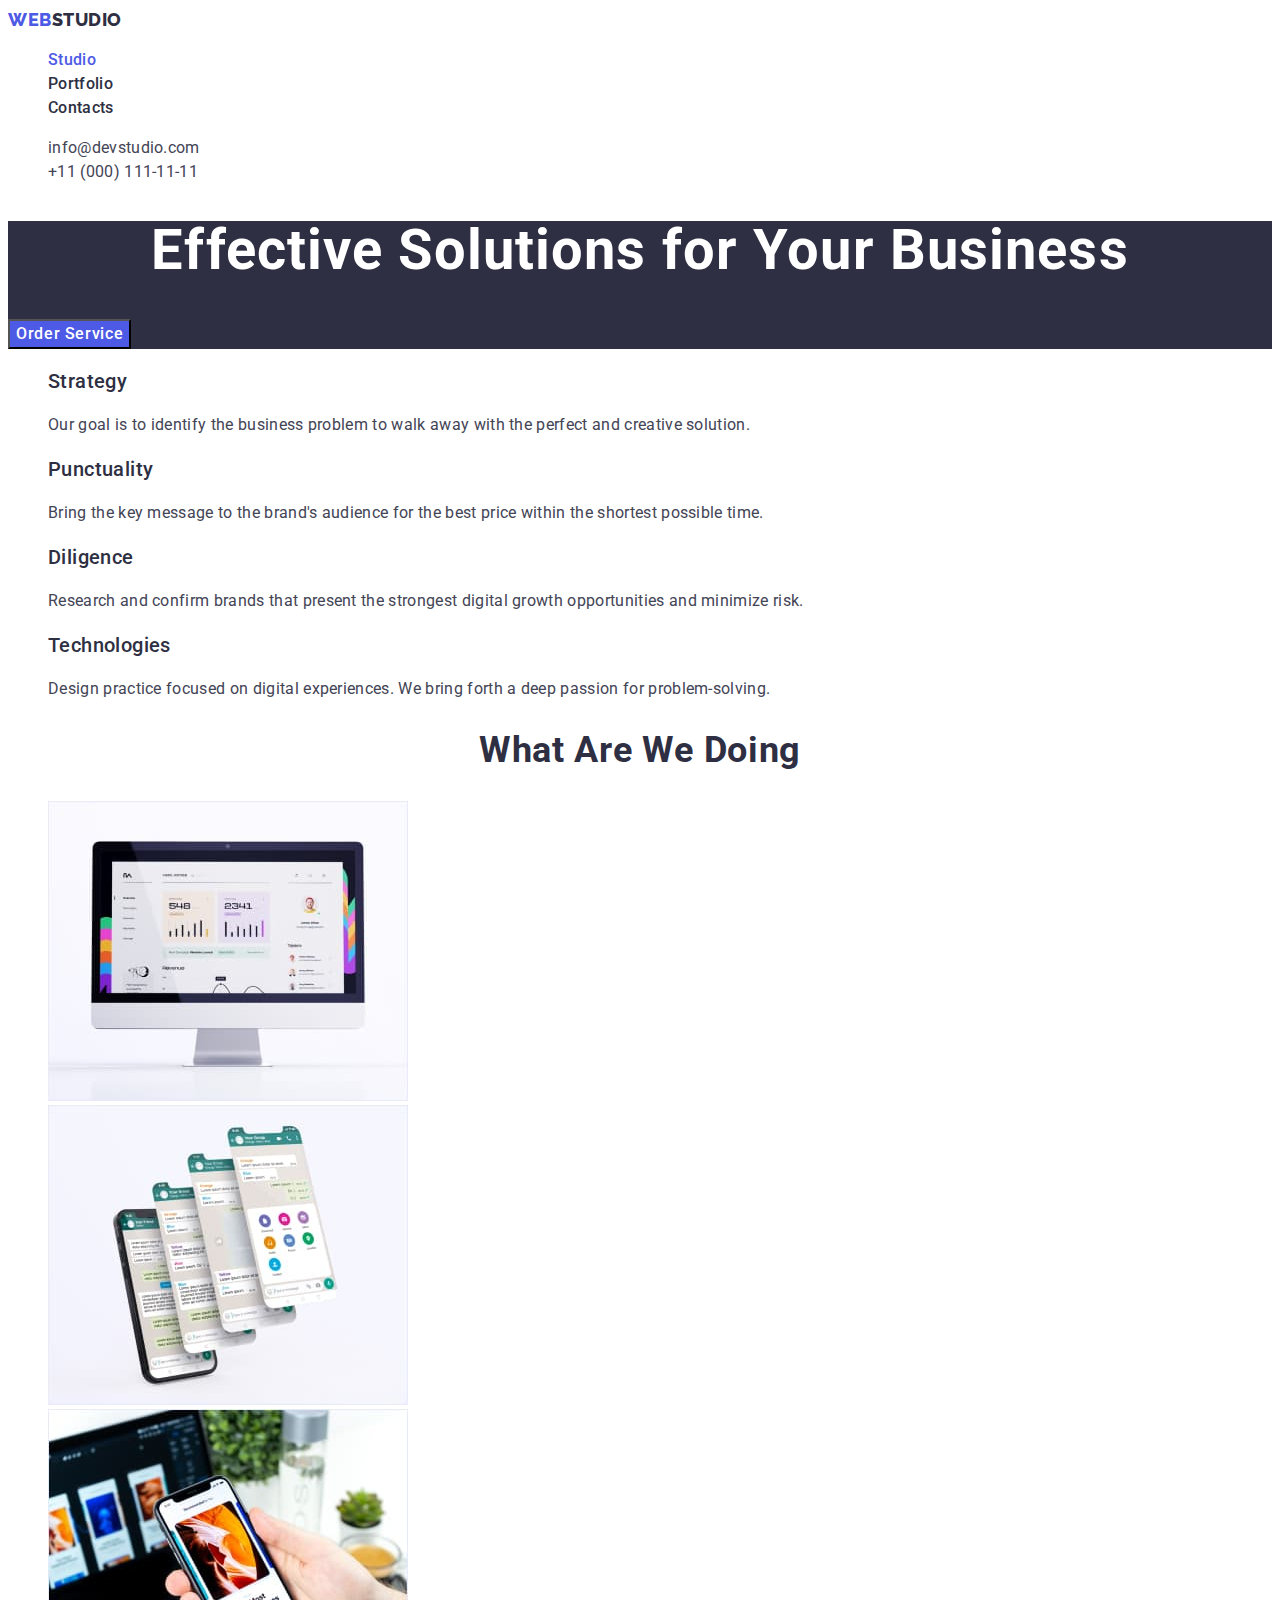
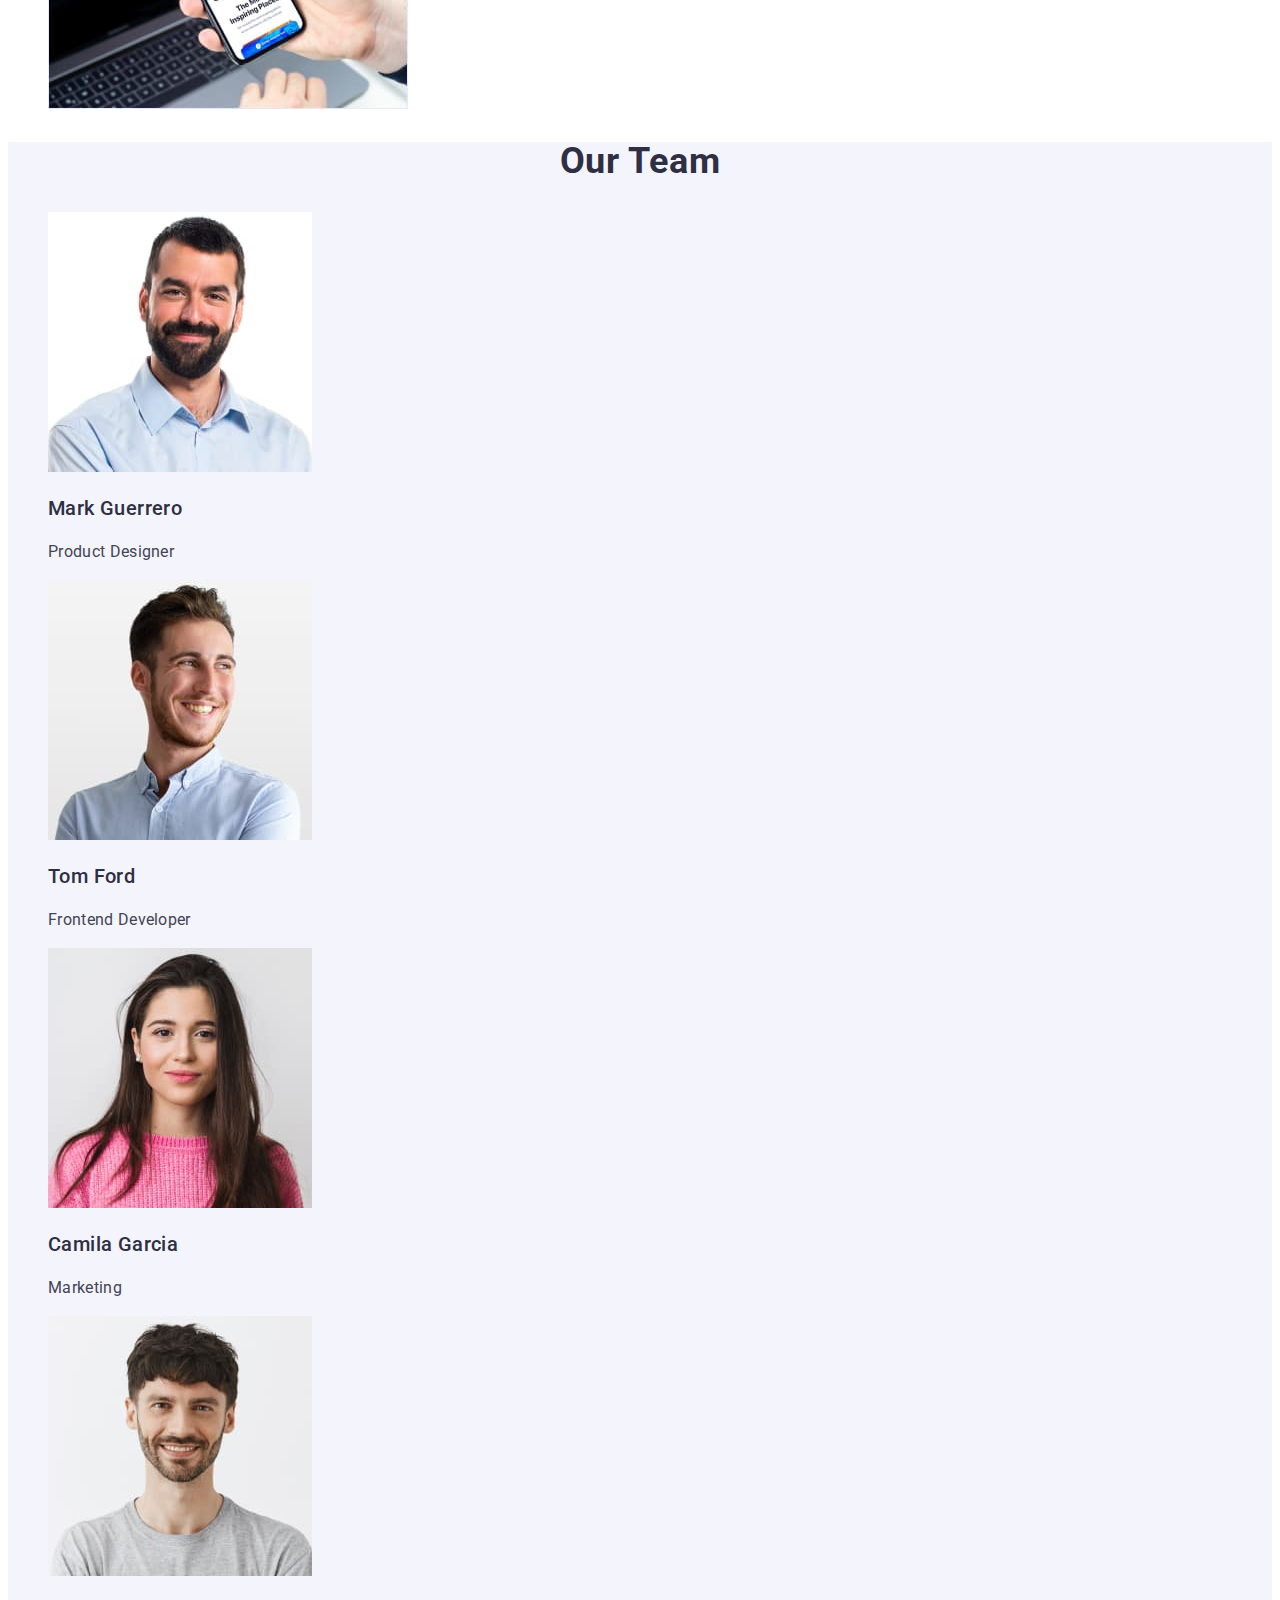
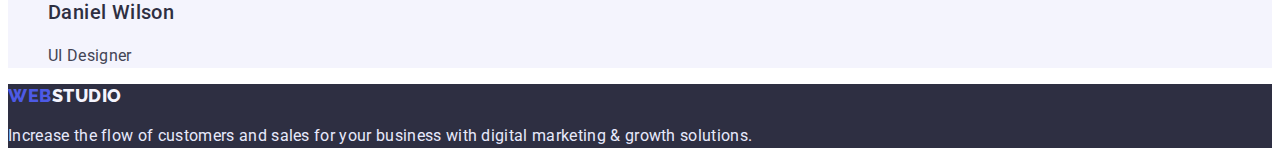
==== index.html @ 308865af "Initial commit" ====
<!DOCTYPE html>
<html lang="en">
  <head>
    <meta charset="UTF-8" />
    <meta http-equiv="X-UA-Compatible" content="IE=edge" />
    <meta name="viewport" content="width=device-width, initial-scale=1.0" />
    <title>Web Studio</title>

    <!-- Fonts -->
    <link rel="preconnect" href="https://fonts.googleapis.com" />
    <link rel="preconnect" href="https://fonts.gstatic.com" crossorigin />
    <link
      href="https://fonts.googleapis.com/css2?family=Raleway:wght@800&family=Roboto:wght@400;500;700&display=swap"
      rel="stylesheet"
    />

    <link rel="stylesheet" href="./css/styles.css" />
  </head>

  <body>
    <header>
      <a href="./index.html" class="link logo"><span class="accent">WEB</span>STUDIO</a>

      <nav class="site-nav">
        <ul class="list">
          <li>
            <a href="./index.html" class="link active">Studio</a>
          </li>
          <li>
            <a href="./portfolio.html" class="link">Portfolio</a>
          </li>
          <li>
            <a href="./contacts.html" class="link">Contacts</a>
          </li>
        </ul>
      </nav>

      <ul class="list contacts-nav">
        <li>
          <a href="mailto:info@devstudio.com" class="link">info@devstudio.com</a>
        </li>
        <li>
          <a href="tel:110001111111" class="link">+11 (000) 111-11-11</a>
        </li>
      </ul>
    </header>

    <main>
      <!-- Hero section -->
      <section class="hero">
        <h1 class="title">Effective Solutions for Your Business</h1>
        <button type="button" class="btn btn-hero">Order Service</button>
      </section>

      <!-- Skills section -->
      <section class="section">
        <h2 class="title visually-hidden">Company skills</h2>

        <ul class="list">
          <li>
            <h3 class="subtitle">Strategy</h3>
            <p class="text">
              Our goal is to identify the business problem to walk away with the perfect and
              creative solution.
            </p>
          </li>
          <li>
            <h3 class="subtitle">Punctuality</h3>
            <p class="text">
              Bring the key message to the brand's audience for the best price within the shortest
              possible time.
            </p>
          </li>
          <li>
            <h3 class="subtitle">Diligence</h3>
            <p class="text">
              Research and confirm brands that present the strongest digital growth opportunities
              and minimize risk.
            </p>
          </li>
          <li>
            <h3 class="subtitle">Technologies</h3>
            <p class="text">
              Design practice focused on digital experiences. We bring forth a deep passion for
              problem-solving.
            </p>
          </li>
        </ul>
      </section>

      <!-- weDoing section -->
      <section class="section">
        <h2 class="title">What are we doing</h2>
        <ul class="list">
          <li>
            <a href="" class="link">
              <img src="./images/img01.jpg" alt="Desktop app" width="360" height="300" />
            </a>
          </li>
          <li>
            <a href="" class="link">
              <img src="./images/img02.jpg" alt="Mobile app" width="360" height="300" />
            </a>
          </li>
          <li>
            <a href="" class="link">
              <img
                src="./images/img03.jpg"
                alt="Synchronization between devices"
                width="360"
                height="300"
              />
            </a>
          </li>
        </ul>
      </section>

      <!-- Team section -->
      <section class="section team">
        <h2 class="title">Our Team</h2>
        <ul class="list">
          <li>
            <img src="./images/ava01.jpg" alt="Mark Guerrero" width="264" height="260" />
            <h3 class="subtitle">Mark Guerrero</h3>
            <p class="text">Product Designer</p>
          </li>
          <li>
            <img src="./images/ava02.jpg" alt="Tom Ford" width="264" height="260" />
            <h3 class="subtitle">Tom Ford</h3>
            <p class="text">Frontend Developer</p>
          </li>
          <li>
            <img src="./images/ava03.jpg" alt="Camila Garcia" width="264" height="260" />
            <h3 class="subtitle">Camila Garcia</h3>
            <p class="text">Marketing</p>
          </li>
          <li>
            <img src="./images/ava04.jpg" alt="Daniel Wilson" width="264" height="260" />
            <h3 class="subtitle">Daniel Wilson</h3>
            <p class="text">UI Designer</p>
          </li>
        </ul>
      </section>
    </main>

    <footer class="footer-wrap">
      <a href="./index.html" class="link logo"><span class="accent">WEB</span>STUDIO</a>
      <p class="text">
        Increase the flow of customers and sales for your business with digital marketing & growth
        solutions.
      </p>
    </footer>
  </body>
</html>
---- css/styles.css ----
:root {
  /* IRIS: CTAs Focused Active states Links */
  --primary-brand-color: #4d5ae5;
  --pressed-state-color: #404bbf;

  /* NAVY BLUE: Overlays Shadows Headings */
  --dark-color: #2e2f42;

  /* GREEN: Valid fields Success messages */
  --sucsses-color: #31d0aa;

  /* SLATE: */
  --primary-text-color: #434455;

  /* LIGHT SLATE: Helper text Deemphasized text */
  --subtle-text-color: #8e8f99;

  /* CORNFLOWER: Accent color Hairlines Subtle backgrounds */
  --accent-color: #e7e9fc;

  /* CLOUD: Light mode backgrounds Light mode Dialogs/alerts  */
  --light-color: #f4f4fd;
  --white-color: #ffffff;
}

body {
  font-family: 'Roboto', sans-serif;
  font-size: 16px;
  letter-spacing: 0.02em;
  color: var(--primary-text-color);
  background-color: var(--white-color);
}

/* Common Rules */
.list {
  list-style: none;
}

.link {
  text-decoration: none;
}

.accent {
  color: var(--primary-brand-color);
}

.light {
  color: var(--light-color);
}

.btn {
  cursor: pointer;
  font-family: 'Roboto', sans-serif;
  font-weight: 500;
  font-size: 16px;
  line-height: 1.5;
  letter-spacing: 0.04em;
  color: var(--primary-brand-color);
  background-color: var(--accent-color);
}

.btn.active,
.btn:hover,
.btn:focus {
  color: var(--white-color);
  background-color: var(--pressed-state-color);
}

.visually-hidden {
  position: absolute;
  width: 1px;
  height: 1px;
  margin: -1px;
  border: 0;
  padding: 0;

  white-space: nowrap;
  clip-path: inset(100%);
  clip: rect(0 0 0 0);
  overflow: hidden;
}

/* HEADER */
.logo {
  font-family: 'Raleway', sans-serif;
  font-weight: 800;
  font-size: 18px;
  line-height: 1.33;
  letter-spacing: 0.03em;
  text-transform: uppercase;
  color: var(--dark-color);
}

.site-nav .link {
  font-weight: 500;
  /* font-size: 16px; */
  line-height: 1.5;
  /* letter-spacing: 0.02em; */
  color: var(--dark-color);
}

.site-nav .active {
  color: var(--primary-brand-color);
}

.contacts-nav .link {
  /* font-size: 16px; */
  line-height: 1.5;
  /* letter-spacing: 0.02em; */
  color: var(--primary-text-color);
}

.site-nav .link:hover,
.site-nav .link:focus,
.contacts-nav .link:hover,
.contacts-nav .link:focus {
  color: var(--primary-brand-color);
}

/* HERO section */
.hero {
  background-color: var(--dark-color);
}
.hero .title {
  color: var(--white-color);
  font-weight: 700;
  font-size: 56px;
  line-height: 1.07;
  letter-spacing: 0.02em;
  text-align: center;
}

.btn-hero {
  color: var(--white-color);
  background-color: var(--primary-brand-color);
}

/* SECTION */
.section .title {
  font-weight: 700;
  font-size: 36px;
  line-height: 1.11;
  letter-spacing: 0.02em;
  color: var(--dark-color);

  text-align: center;
  text-transform: capitalize;
}

.section .subtitle {
  font-weight: 500;
  font-size: 20px;
  line-height: 1.2;
  letter-spacing: 0.02em;
  color: var(--dark-color);
}

.section .text {
  line-height: 1.5;
}

/* TEAM section */
.team {
  background-color: var(--light-color);
}

/* FOOTER */

.footer-wrap {
  background-color: var(--dark-color);
  color: var(--accent-color);
}

.footer-wrap .logo {
  color: var(--light-color);
}

.footer-wrap .text {
  line-height: 1.5;
}
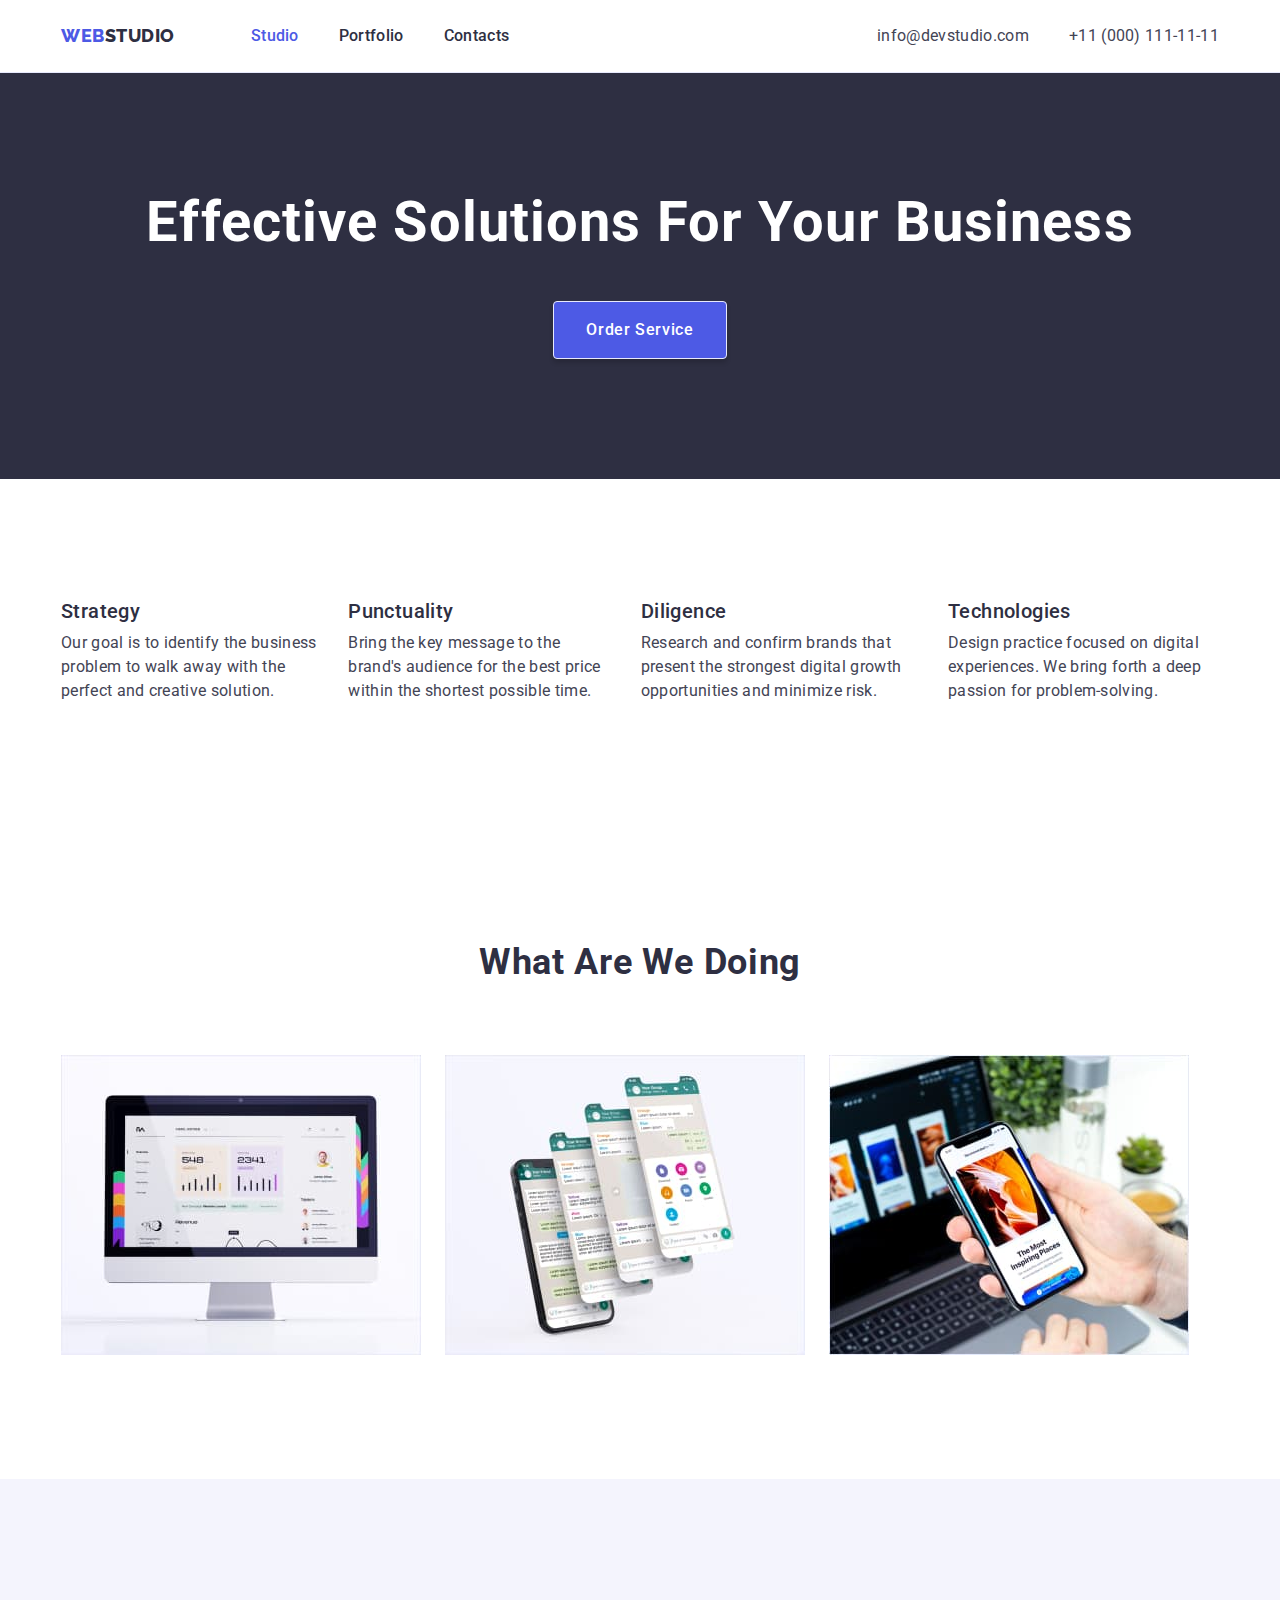
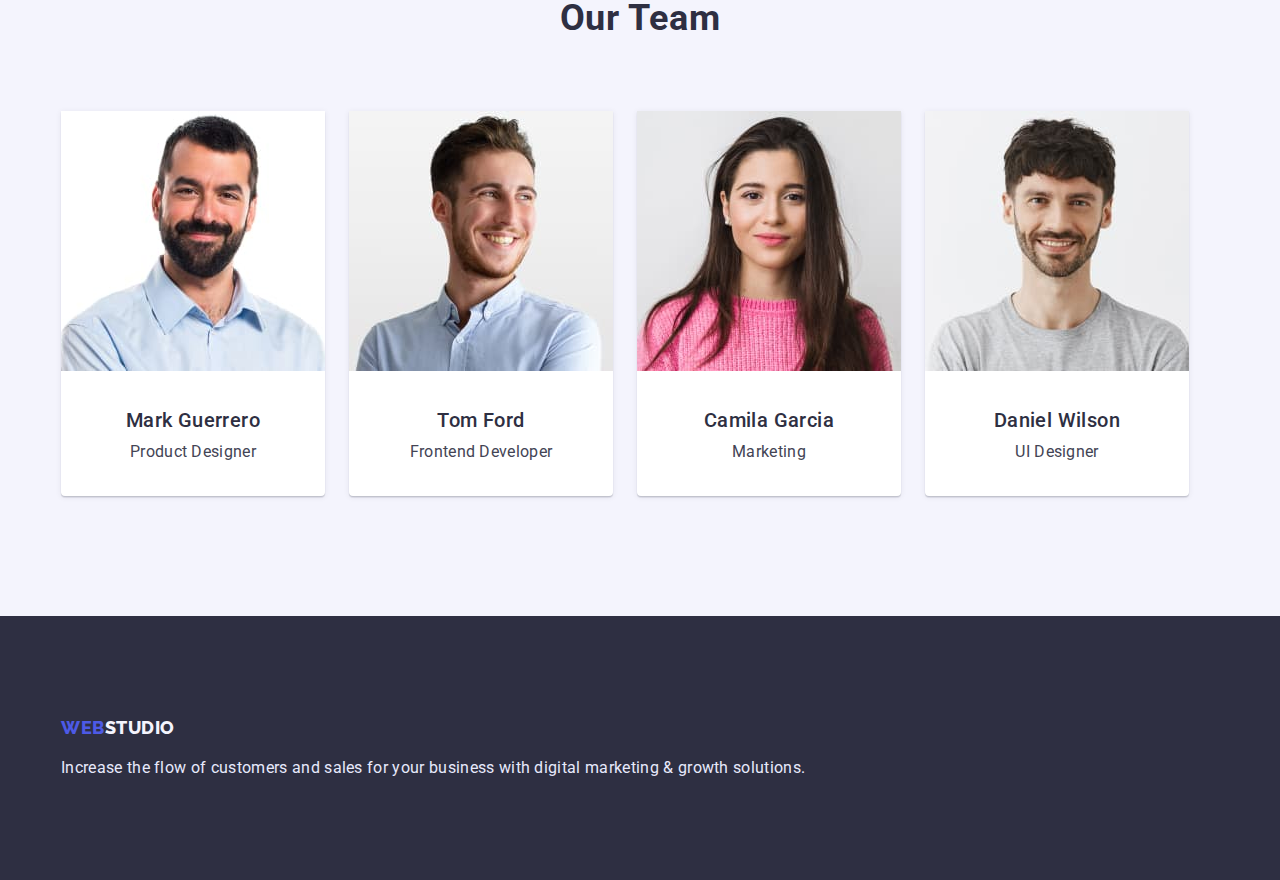
==== commit 948e0217: "first commit" ====
--- a/index.html
+++ b/index.html
@@ -13,142 +13,157 @@
       href="https://fonts.googleapis.com/css2?family=Raleway:wght@800&family=Roboto:wght@400;500;700&display=swap"
       rel="stylesheet"
     />
-
+    <link
+      rel="stylesheet"
+      href="https://cdnjs.cloudflare.com/ajax/libs/modern-normalize/1.1.0/modern-normalize.css"
+    />
     <link rel="stylesheet" href="./css/styles.css" />
   </head>
 
   <body>
-    <header>
-      <a href="./index.html" class="link logo"><span class="accent">WEB</span>STUDIO</a>
+    <header class="header">
+      <div class="container">
+        <a href="./index.html" class="link logo"><span class="accent">WEB</span>STUDIO</a>
 
-      <nav class="site-nav">
-        <ul class="list">
-          <li>
-            <a href="./index.html" class="link active">Studio</a>
+        <nav>
+          <ul class="site-nav">
+            <li class="item">
+              <a href="./index.html" class="link active">Studio</a>
+            </li>
+            <li class="item">
+              <a href="./portfolio.html" class="link">Portfolio</a>
+            </li>
+            <li class="item">
+              <a href="./contacts.html" class="link">Contacts</a>
+            </li>
+          </ul>
+        </nav>
+
+        <ul class="contacts-nav">
+          <li class="item">
+            <a href="mailto:info@devstudio.com" class="link">info@devstudio.com</a>
           </li>
-          <li>
-            <a href="./portfolio.html" class="link">Portfolio</a>
-          </li>
-          <li>
-            <a href="./contacts.html" class="link">Contacts</a>
+          <li class="item">
+            <a href="tel:110001111111" class="link">+11 (000) 111-11-11</a>
           </li>
         </ul>
-      </nav>
-
-      <ul class="list contacts-nav">
-        <li>
-          <a href="mailto:info@devstudio.com" class="link">info@devstudio.com</a>
-        </li>
-        <li>
-          <a href="tel:110001111111" class="link">+11 (000) 111-11-11</a>
-        </li>
-      </ul>
+      </div>
     </header>
 
     <main>
-      <!-- Hero section -->
-      <section class="hero">
-        <h1 class="title">Effective Solutions for Your Business</h1>
-        <button type="button" class="btn btn-hero">Order Service</button>
+      <!-- HERO section -->
+      <section class="section hero">
+        <div class="container">
+          <h1 class="title">Effective Solutions for Your Business</h1>
+          <button type="button" class="btn btn-hero">Order Service</button>
+        </div>
       </section>
 
-      <!-- Skills section -->
+      <!-- SKILLS section -->
       <section class="section">
-        <h2 class="title visually-hidden">Company skills</h2>
+        <div class="container">
+          <h2 class="title visually-hidden">Company skills</h2>
 
-        <ul class="list">
-          <li>
-            <h3 class="subtitle">Strategy</h3>
-            <p class="text">
-              Our goal is to identify the business problem to walk away with the perfect and
-              creative solution.
-            </p>
-          </li>
-          <li>
-            <h3 class="subtitle">Punctuality</h3>
-            <p class="text">
-              Bring the key message to the brand's audience for the best price within the shortest
-              possible time.
-            </p>
-          </li>
-          <li>
-            <h3 class="subtitle">Diligence</h3>
-            <p class="text">
-              Research and confirm brands that present the strongest digital growth opportunities
-              and minimize risk.
-            </p>
-          </li>
-          <li>
-            <h3 class="subtitle">Technologies</h3>
-            <p class="text">
-              Design practice focused on digital experiences. We bring forth a deep passion for
-              problem-solving.
-            </p>
-          </li>
-        </ul>
+          <ul class="skills-list">
+            <li class="item">
+              <h3 class="subtitle">Strategy</h3>
+              <p class="text">
+                Our goal is to identify the business problem to walk away with the perfect and
+                creative solution.
+              </p>
+            </li>
+            <li class="item">
+              <h3 class="subtitle">Punctuality</h3>
+              <p class="text">
+                Bring the key message to the brand's audience for the best price within the shortest
+                possible time.
+              </p>
+            </li>
+            <li class="item">
+              <h3 class="subtitle">Diligence</h3>
+              <p class="text">
+                Research and confirm brands that present the strongest digital growth opportunities
+                and minimize risk.
+              </p>
+            </li>
+            <li class="item">
+              <h3 class="subtitle">Technologies</h3>
+              <p class="text">
+                Design practice focused on digital experiences. We bring forth a deep passion for
+                problem-solving.
+              </p>
+            </li>
+          </ul>
+        </div>
       </section>
 
-      <!-- weDoing section -->
+      <!-- WORK section -->
       <section class="section">
-        <h2 class="title">What are we doing</h2>
-        <ul class="list">
-          <li>
-            <a href="" class="link">
-              <img src="./images/img01.jpg" alt="Desktop app" width="360" height="300" />
-            </a>
-          </li>
-          <li>
-            <a href="" class="link">
-              <img src="./images/img02.jpg" alt="Mobile app" width="360" height="300" />
-            </a>
-          </li>
-          <li>
-            <a href="" class="link">
-              <img
-                src="./images/img03.jpg"
-                alt="Synchronization between devices"
-                width="360"
-                height="300"
-              />
-            </a>
-          </li>
-        </ul>
+        <div class="container">
+          <h2 class="title">What are we doing</h2>
+          <ul class="work-list">
+            <li class="item">
+              <a href="" class="link">
+                <img src="./images/img01.jpg" alt="Desktop app" width="360" height="300" />
+              </a>
+            </li>
+            <li class="item">
+              <a href="" class="link">
+                <img src="./images/img02.jpg" alt="Mobile app" width="360" height="300" />
+              </a>
+            </li>
+            <li class="item">
+              <a href="" class="link">
+                <img
+                  src="./images/img03.jpg"
+                  alt="Synchronization between devices"
+                  width="360"
+                  height="300"
+                />
+              </a>
+            </li>
+          </ul>
+        </div>
       </section>
 
-      <!-- Team section -->
+      <!-- TEAM section -->
       <section class="section team">
-        <h2 class="title">Our Team</h2>
-        <ul class="list">
-          <li>
-            <img src="./images/ava01.jpg" alt="Mark Guerrero" width="264" height="260" />
-            <h3 class="subtitle">Mark Guerrero</h3>
-            <p class="text">Product Designer</p>
-          </li>
-          <li>
-            <img src="./images/ava02.jpg" alt="Tom Ford" width="264" height="260" />
-            <h3 class="subtitle">Tom Ford</h3>
-            <p class="text">Frontend Developer</p>
-          </li>
-          <li>
-            <img src="./images/ava03.jpg" alt="Camila Garcia" width="264" height="260" />
-            <h3 class="subtitle">Camila Garcia</h3>
-            <p class="text">Marketing</p>
-          </li>
-          <li>
-            <img src="./images/ava04.jpg" alt="Daniel Wilson" width="264" height="260" />
-            <h3 class="subtitle">Daniel Wilson</h3>
-            <p class="text">UI Designer</p>
-          </li>
-        </ul>
+        <div class="container">
+          <h2 class="title">Our Team</h2>
+          <ul class="team-list">
+            <li class="item">
+              <img src="./images/ava01.jpg" alt="Mark Guerrero" width="264" height="260" />
+              <h3 class="subtitle text-center">Mark Guerrero</h3>
+              <p class="text text-center">Product Designer</p>
+            </li>
+            <li class="item">
+              <img src="./images/ava02.jpg" alt="Tom Ford" width="264" height="260" />
+              <h3 class="subtitle text-center">Tom Ford</h3>
+              <p class="text text-center">Frontend Developer</p>
+            </li>
+            <li class="item">
+              <img src="./images/ava03.jpg" alt="Camila Garcia" width="264" height="260" />
+              <h3 class="subtitle text-center">Camila Garcia</h3>
+              <p class="text text-center">Marketing</p>
+            </li>
+            <li class="item">
+              <img src="./images/ava04.jpg" alt="Daniel Wilson" width="264" height="260" />
+              <h3 class="subtitle text-center">Daniel Wilson</h3>
+              <p class="text text-center">UI Designer</p>
+            </li>
+          </ul>
+        </div>
       </section>
     </main>
 
-    <footer class="footer-wrap">
-      <a href="./index.html" class="link logo"><span class="accent">WEB</span>STUDIO</a>
-      <p class="text">
-        Increase the flow of customers and sales for your business with digital marketing & growth
-        solutions.
-      </p>
+    <footer class="footer">
+      <div class="container">
+        <a href="./index.html" class="link logo"><span class="accent">WEB</span>STUDIO</a>
+        <p class="text">
+          Increase the flow of customers and sales for your business with digital marketing & growth
+          solutions.
+        </p>
+      </div>
     </footer>
   </body>
 </html>
--- a/css/styles.css
+++ b/css/styles.css
@@ -31,41 +31,24 @@
   background-color: var(--white-color);
 }
 
+h1,
+h2,
+h3,
+h4,
+h5,
+h6,
+p {
+  margin: 0;
+  padding: 0;
+}
+
+ul {
+  list-style: none;
+  margin: 0;
+  padding: 0;
+}
+
 /* Common Rules */
-.list {
-  list-style: none;
-}
-
-.link {
-  text-decoration: none;
-}
-
-.accent {
-  color: var(--primary-brand-color);
-}
-
-.light {
-  color: var(--light-color);
-}
-
-.btn {
-  cursor: pointer;
-  font-family: 'Roboto', sans-serif;
-  font-weight: 500;
-  font-size: 16px;
-  line-height: 1.5;
-  letter-spacing: 0.04em;
-  color: var(--primary-brand-color);
-  background-color: var(--accent-color);
-}
-
-.btn.active,
-.btn:hover,
-.btn:focus {
-  color: var(--white-color);
-  background-color: var(--pressed-state-color);
-}
-
 .visually-hidden {
   position: absolute;
   width: 1px;
@@ -80,8 +63,91 @@
   overflow: hidden;
 }
 
+.link {
+  text-decoration: none;
+}
+
+.accent {
+  color: var(--primary-brand-color);
+}
+
+.light {
+  color: var(--light-color);
+}
+
+.text-center {
+  text-align: center;
+}
+
+.btn {
+  padding: 12px 24px;
+  cursor: pointer;
+  font-family: 'Roboto', sans-serif;
+  font-weight: 500;
+  font-size: 16px;
+  line-height: 1.5;
+  letter-spacing: 0.04em;
+  color: var(--primary-brand-color);
+  background-color: var(--accent-color);
+  border: 1px solid var(--accent-color);
+  border-radius: 4px;
+}
+
+.btn.active,
+.btn:hover,
+.btn:focus {
+  color: var(--white-color);
+  background-color: var(--pressed-state-color);
+}
+
+.container {
+  width: 1158px;
+  margin-left: auto;
+  margin-right: auto;
+}
+
+.section {
+  padding-top: 120px;
+  padding-bottom: 120px;
+}
+
+.section .title {
+  font-weight: 700;
+  font-size: 36px;
+  line-height: 1.11;
+  letter-spacing: 0.02em;
+  color: var(--dark-color);
+
+  text-align: center;
+  text-transform: capitalize;
+}
+
+.section .subtitle {
+  font-weight: 500;
+  font-size: 20px;
+  line-height: 1.2;
+  letter-spacing: 0.02em;
+  color: var(--dark-color);
+}
+
+.section .text {
+  line-height: 1.5;
+}
+
 /* HEADER */
+.header {
+  border-bottom: 1px solid var(--accent-color);
+}
+
+.header .container {
+  display: flex;
+  padding-top: 24px;
+  padding-bottom: 24px;
+}
+
 .logo {
+  margin-right: 76px;
+
   font-family: 'Raleway', sans-serif;
   font-weight: 800;
   font-size: 18px;
@@ -91,22 +157,35 @@
   color: var(--dark-color);
 }
 
+.site-nav {
+  display: flex;
+}
+
+.site-nav .item:not(:last-child) {
+  margin-right: 40px;
+}
+
 .site-nav .link {
   font-weight: 500;
-  /* font-size: 16px; */
-  line-height: 1.5;
-  /* letter-spacing: 0.02em; */
+  line-height: 1.5;
   color: var(--dark-color);
 }
 
-.site-nav .active {
+.site-nav .link.active {
   color: var(--primary-brand-color);
 }
 
+.contacts-nav {
+  display: flex;
+  margin-left: auto;
+}
+
+.contacts-nav .item:not(:last-child) {
+  margin-right: 40px;
+}
+
 .contacts-nav .link {
-  /* font-size: 16px; */
-  line-height: 1.5;
-  /* letter-spacing: 0.02em; */
+  line-height: 1.5;
   color: var(--primary-text-color);
 }
 
@@ -120,43 +199,47 @@
 /* HERO section */
 .hero {
   background-color: var(--dark-color);
-}
-.hero .title {
+  text-align: center;
+  /* padding-top: 188px; */
+  /* padding-bottom: 188px; */
+}
+
+.section.hero .title {
   color: var(--white-color);
   font-weight: 700;
   font-size: 56px;
   line-height: 1.07;
   letter-spacing: 0.02em;
-  text-align: center;
 }
 
 .btn-hero {
+  margin-top: 48px;
+  padding: 16px 32px;
   color: var(--white-color);
   background-color: var(--primary-brand-color);
-}
-
-/* SECTION */
-.section .title {
-  font-weight: 700;
-  font-size: 36px;
-  line-height: 1.11;
-  letter-spacing: 0.02em;
-  color: var(--dark-color);
-
-  text-align: center;
-  text-transform: capitalize;
-}
-
-.section .subtitle {
-  font-weight: 500;
-  font-size: 20px;
-  line-height: 1.2;
-  letter-spacing: 0.02em;
-  color: var(--dark-color);
-}
-
-.section .text {
-  line-height: 1.5;
+  box-shadow: 0px 4px 4px rgba(0, 0, 0, 0.15);
+}
+
+/* SKILLS section */
+.skills-list {
+  display: flex;
+}
+
+.skills-list .item:not(:last-child) {
+  margin-right: 24px;
+}
+
+.skills-list .subtitle {
+  margin-bottom: 8px;
+}
+/* WORK section */
+.work-list {
+  display: flex;
+  margin-top: 72px;
+}
+
+.work-list .item:not(:last-child) {
+  margin-right: 24px;
 }
 
 /* TEAM section */
@@ -164,17 +247,84 @@
   background-color: var(--light-color);
 }
 
+.team-list {
+  display: flex;
+  margin-top: 72px;
+}
+
+.team-list .item {
+  padding-bottom: 32px;
+  background-color: var(--white-color);
+  /* text-align: center; */
+  border-radius: 0px 0px 4px 4px;
+  box-shadow: 0px 1px 6px rgba(46, 47, 66, 0.08), 0px 1px 1px rgba(46, 47, 66, 0.16),
+    0px 2px 1px rgba(46, 47, 66, 0.08);
+}
+
+.team-list .item:not(:last-child) {
+  margin-right: 24px;
+}
+
+.team-list .subtitle {
+  margin-top: 32px;
+  margin-bottom: 8px;
+}
+
 /* FOOTER */
 
-.footer-wrap {
+.footer {
+  padding: 100px 0;
   background-color: var(--dark-color);
   color: var(--accent-color);
 }
 
-.footer-wrap .logo {
+.footer .logo {
+  margin-right: 0;
   color: var(--light-color);
 }
 
-.footer-wrap .text {
-  line-height: 1.5;
-}
+.footer .text {
+  display: block;
+  margin-top: 16px;
+  line-height: 1.5;
+}
+
+/* PORTFOLIO page */
+.portfolio-nav {
+  display: flex;
+  justify-content: center;
+}
+
+.portfolio-nav .item:not(:last-child) {
+  margin-right: 24px;
+}
+
+.portfolio-list {
+  display: flex;
+  flex-wrap: wrap;
+
+  margin-top: 72px;
+}
+
+.portfolio-list .item {
+  border: 1px solid red;
+  padding-bottom: 32px;
+}
+
+.portfolio-list .item:not(:last-child) {
+  margin-right: 24px;
+}
+
+.portfolio-list .item:nth-child(n + 4) {
+  margin-top: 24px;
+}
+
+.portfolio-list .subtitle,
+.portfolio-list .text {
+  margin-left: 16px;
+}
+
+.portfolio-list .subtitle {
+  margin-top: 32px;
+  margin-bottom: 8px;
+}
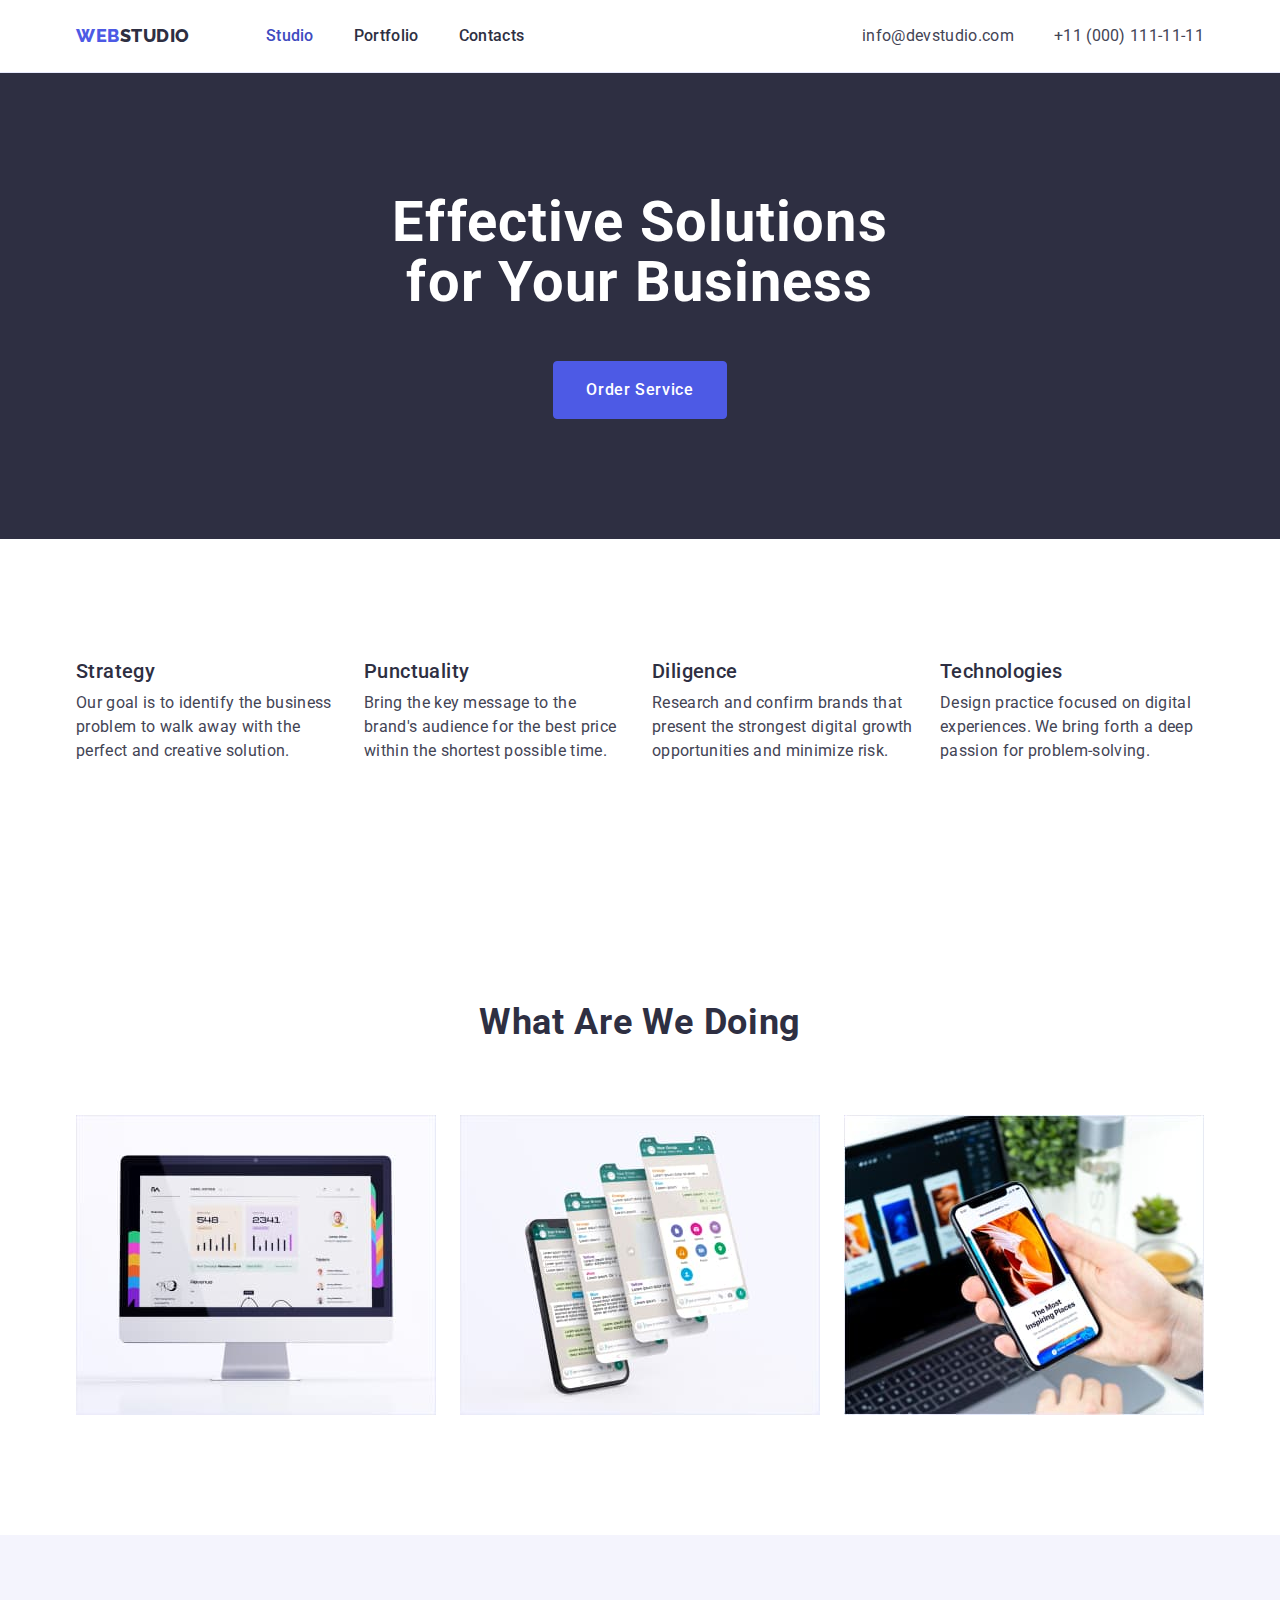
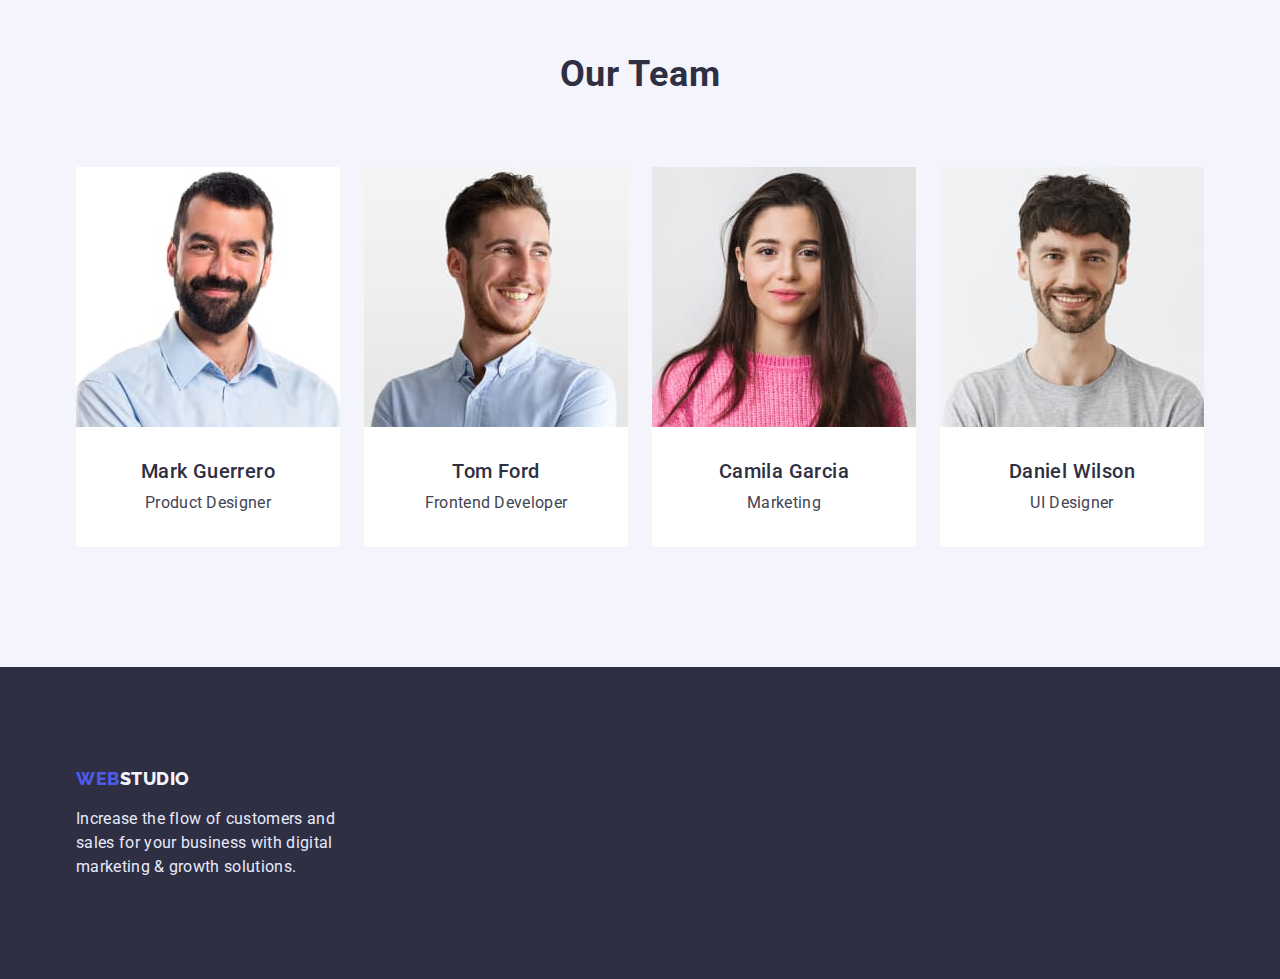
==== commit e2ffc058: "update hm-03" ====
--- a/index.html
+++ b/index.html
@@ -30,9 +30,11 @@
             <li class="item">
               <a href="./index.html" class="link active">Studio</a>
             </li>
+
             <li class="item">
               <a href="./portfolio.html" class="link">Portfolio</a>
             </li>
+
             <li class="item">
               <a href="./contacts.html" class="link">Contacts</a>
             </li>
@@ -43,6 +45,7 @@
           <li class="item">
             <a href="mailto:info@devstudio.com" class="link">info@devstudio.com</a>
           </li>
+
           <li class="item">
             <a href="tel:110001111111" class="link">+11 (000) 111-11-11</a>
           </li>
@@ -51,15 +54,15 @@
     </header>
 
     <main>
-      <!-- HERO section -->
+      <!--? HERO section -->
       <section class="section hero">
         <div class="container">
-          <h1 class="title">Effective Solutions for Your Business</h1>
+          <h1 class="title-hero">Effective Solutions for Your Business</h1>
           <button type="button" class="btn btn-hero">Order Service</button>
         </div>
       </section>
 
-      <!-- SKILLS section -->
+      <!--? SKILLS section -->
       <section class="section">
         <div class="container">
           <h2 class="title visually-hidden">Company skills</h2>
@@ -72,6 +75,7 @@
                 creative solution.
               </p>
             </li>
+
             <li class="item">
               <h3 class="subtitle">Punctuality</h3>
               <p class="text">
@@ -97,7 +101,7 @@
         </div>
       </section>
 
-      <!-- WORK section -->
+      <!--? WORK section -->
       <section class="section">
         <div class="container">
           <h2 class="title">What are we doing</h2>
@@ -126,7 +130,7 @@
         </div>
       </section>
 
-      <!-- TEAM section -->
+      <!--? TEAM section -->
       <section class="section team">
         <div class="container">
           <h2 class="title">Our Team</h2>
--- a/css/styles.css
+++ b/css/styles.css
@@ -21,6 +21,19 @@
   /* CLOUD: Light mode backgrounds Light mode Dialogs/alerts  */
   --light-color: #f4f4fd;
   --white-color: #ffffff;
+
+  --card-col-gap: 24px;
+  --card-row-gap: 48px;
+}
+
+html {
+  box-sizing: border-box;
+}
+
+*,
+*::before,
+*::after {
+  box-sizing: inherit;
 }
 
 body {
@@ -39,7 +52,12 @@
 h6,
 p {
   margin: 0;
-  padding: 0;
+}
+
+img {
+  display: block;
+  max-width: 100%;
+  height: auto;
 }
 
 ul {
@@ -48,7 +66,9 @@
   padding: 0;
 }
 
-/* Common Rules */
+/*! ---------------------- */
+/*! COMMON Rules           */
+/*! ---------------------- */
 .visually-hidden {
   position: absolute;
   width: 1px;
@@ -98,12 +118,15 @@
 .btn:focus {
   color: var(--white-color);
   background-color: var(--pressed-state-color);
+  border-color: var(--pressed-state-color);
 }
 
 .container {
   width: 1158px;
   margin-left: auto;
   margin-right: auto;
+  padding-left: 15px;
+  padding-right: 15px;
 }
 
 .section {
@@ -134,7 +157,9 @@
   line-height: 1.5;
 }
 
-/* HEADER */
+/*? ---------------------- */
+/*? HEADER                 */
+/*? ---------------------- */
 .header {
   border-bottom: 1px solid var(--accent-color);
 }
@@ -172,7 +197,7 @@
 }
 
 .site-nav .link.active {
-  color: var(--primary-brand-color);
+  color: var(--pressed-state-color);
 }
 
 .contacts-nav {
@@ -193,23 +218,26 @@
 .site-nav .link:focus,
 .contacts-nav .link:hover,
 .contacts-nav .link:focus {
-  color: var(--primary-brand-color);
-}
-
-/* HERO section */
+  color: var(--pressed-state-color);
+}
+
+/*? ---------------------- */
+/*? HERO section           */
+/*? ---------------------- */
 .hero {
   background-color: var(--dark-color);
   text-align: center;
-  /* padding-top: 188px; */
-  /* padding-bottom: 188px; */
-}
-
-.section.hero .title {
+}
+
+.title-hero {
   color: var(--white-color);
   font-weight: 700;
   font-size: 56px;
   line-height: 1.07;
   letter-spacing: 0.02em;
+  max-width: 500px;
+  margin-left: auto;
+  margin-right: auto;
 }
 
 .btn-hero {
@@ -217,24 +245,34 @@
   padding: 16px 32px;
   color: var(--white-color);
   background-color: var(--primary-brand-color);
-  box-shadow: 0px 4px 4px rgba(0, 0, 0, 0.15);
-}
-
-/* SKILLS section */
+  border-color: var(--primary-brand-color);
+}
+
+/*? ---------------------- */
+/*? SKILLS section         */
+/*? ---------------------- */
 .skills-list {
   display: flex;
 }
 
-.skills-list .item:not(:last-child) {
-  margin-right: 24px;
-}
-
-.skills-list .subtitle {
-  margin-bottom: 8px;
-}
-/* WORK section */
+.skills-list > .item {
+  width: 264px;
+}
+
+.skills-list > .item:not(:last-child) {
+  margin-right: var(--card-col-gap);
+}
+
+.skills-list .text {
+  margin-top: 8px;
+}
+
+/*? ---------------------- */
+/*? WORK section           */
+/*? ---------------------- */
 .work-list {
   display: flex;
+  justify-content: center;
   margin-top: 72px;
 }
 
@@ -242,23 +280,23 @@
   margin-right: 24px;
 }
 
-/* TEAM section */
+/*? ---------------------- */
+/*? TEAM section           */
+/*? ---------------------- */
 .team {
   background-color: var(--light-color);
 }
 
 .team-list {
   display: flex;
+  justify-content: center;
   margin-top: 72px;
 }
 
 .team-list .item {
   padding-bottom: 32px;
   background-color: var(--white-color);
-  /* text-align: center; */
   border-radius: 0px 0px 4px 4px;
-  box-shadow: 0px 1px 6px rgba(46, 47, 66, 0.08), 0px 1px 1px rgba(46, 47, 66, 0.16),
-    0px 2px 1px rgba(46, 47, 66, 0.08);
 }
 
 .team-list .item:not(:last-child) {
@@ -267,10 +305,15 @@
 
 .team-list .subtitle {
   margin-top: 32px;
-  margin-bottom: 8px;
-}
-
-/* FOOTER */
+}
+
+.team-list .text {
+  margin-top: 8px;
+}
+
+/*? ---------------------- */
+/*? FOOTER                 */
+/*? ---------------------- */
 
 .footer {
   padding: 100px 0;
@@ -287,44 +330,44 @@
   display: block;
   margin-top: 16px;
   line-height: 1.5;
-}
-
-/* PORTFOLIO page */
+  max-width: 270px;
+}
+
+/*? ---------------------- */
+/*? PORTFOLIO page         */
+/*? ---------------------- */
 .portfolio-nav {
   display: flex;
   justify-content: center;
+  margin-bottom: 72px;
 }
 
 .portfolio-nav .item:not(:last-child) {
   margin-right: 24px;
 }
 
-.portfolio-list {
+.portfolio-cards {
   display: flex;
   flex-wrap: wrap;
 
-  margin-top: 72px;
-}
-
-.portfolio-list .item {
-  border: 1px solid red;
+  margin-top: calc(-1 * var(--card-row-gap));
+  margin-left: calc(-1 * var(--card-col-gap));
+}
+
+.portfolio-cards > .item {
+  flex-basis: calc(100% / 3 - var(--card-col-gap));
+  margin-top: var(--card-row-gap);
+  margin-left: var(--card-col-gap);
+}
+
+.portfolio-cards .card-content {
+  border: 1px solid var(--accent-color);
+  border-top: 0;
+  padding-top: 32px;
   padding-bottom: 32px;
-}
-
-.portfolio-list .item:not(:last-child) {
-  margin-right: 24px;
-}
-
-.portfolio-list .item:nth-child(n + 4) {
-  margin-top: 24px;
-}
-
-.portfolio-list .subtitle,
-.portfolio-list .text {
-  margin-left: 16px;
-}
-
-.portfolio-list .subtitle {
-  margin-top: 32px;
-  margin-bottom: 8px;
-}
+  padding-left: 16px;
+}
+
+.portfolio-cards .text {
+  margin-top: 8px;
+}
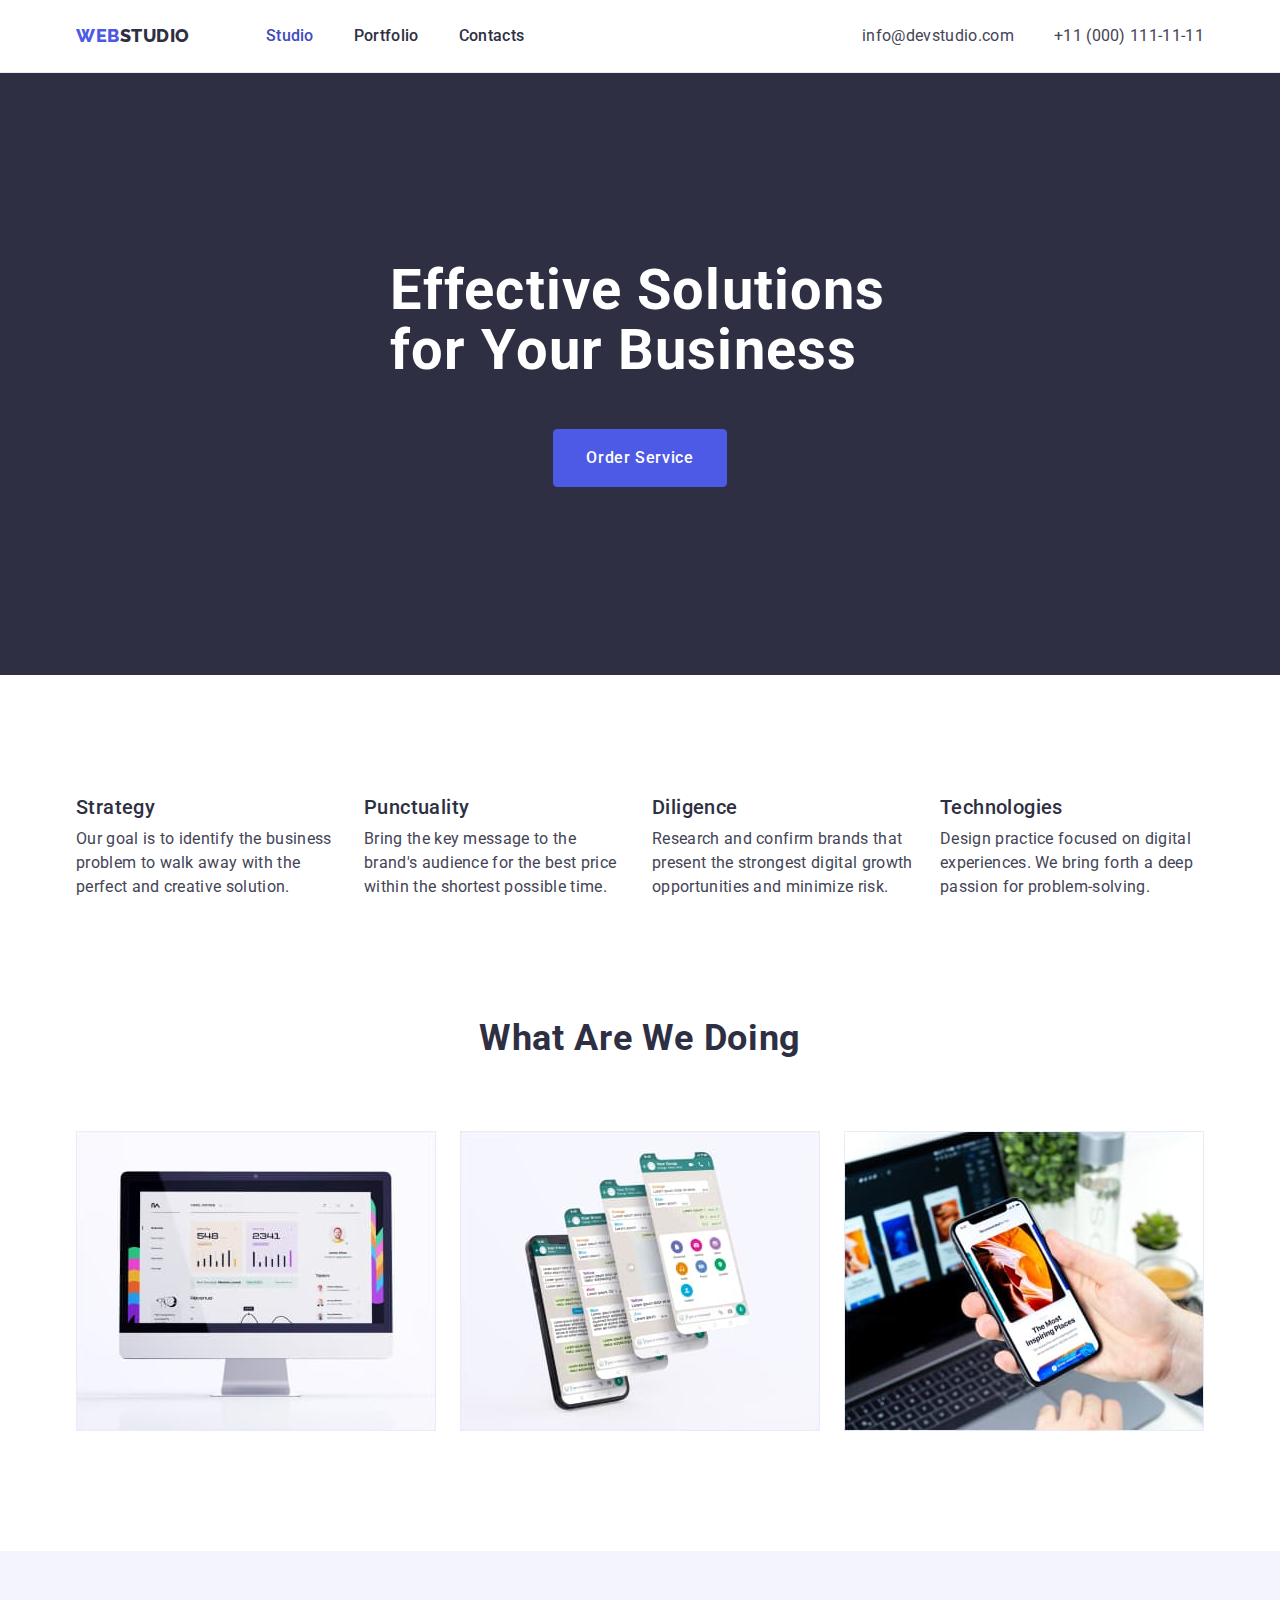
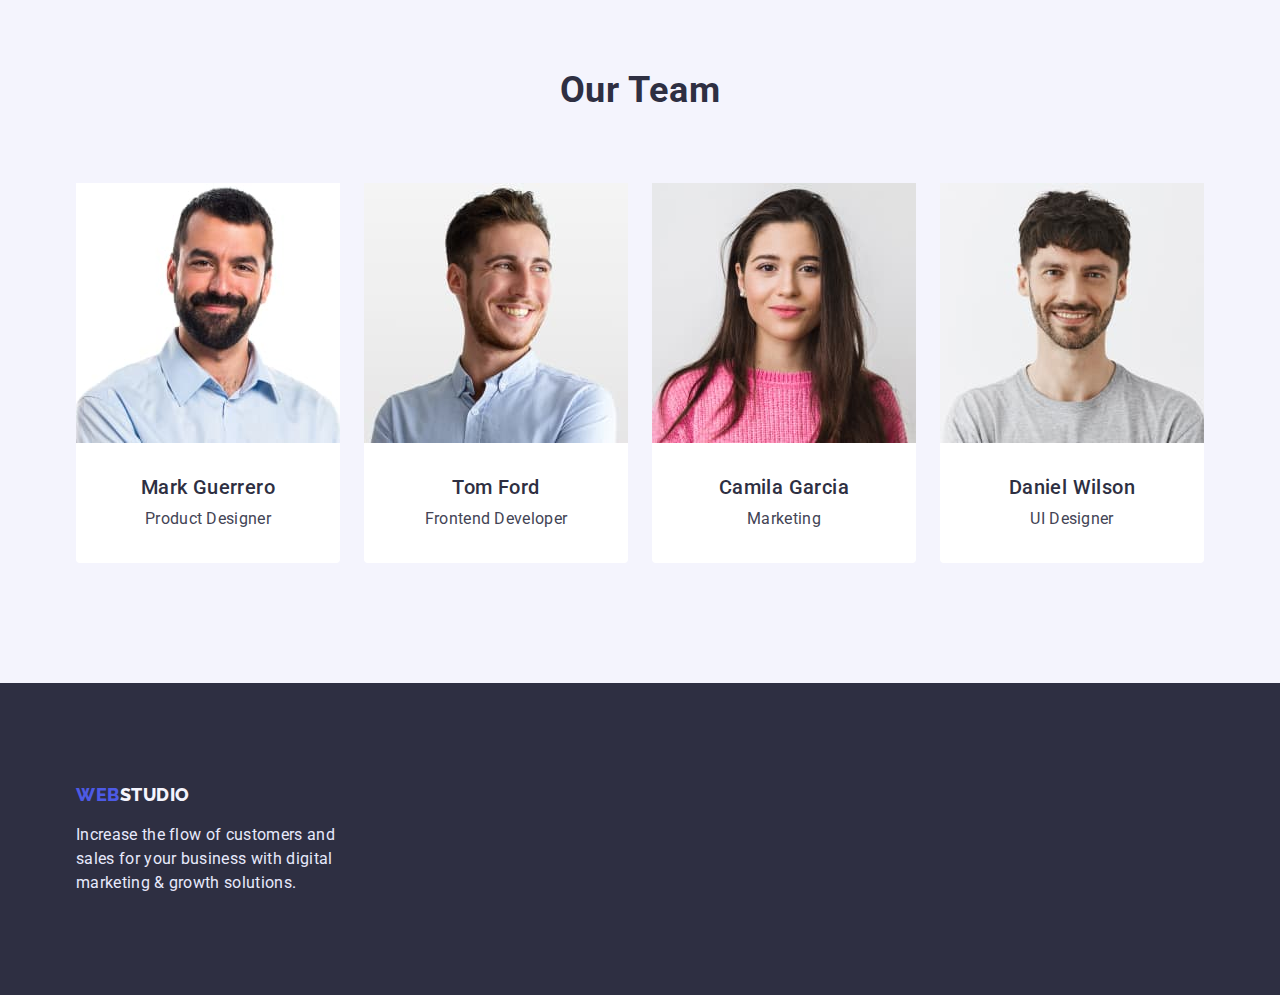
==== commit f167f8e3: "finish update hw-3" ====
--- a/index.html
+++ b/index.html
@@ -21,7 +21,7 @@
   </head>
 
   <body>
-    <header class="header">
+    <header class="header-wrap">
       <div class="container">
         <a href="./index.html" class="link logo"><span class="accent">WEB</span>STUDIO</a>
 
@@ -55,10 +55,10 @@
 
     <main>
       <!--? HERO section -->
-      <section class="section hero">
+      <section class="hero">
         <div class="container">
-          <h1 class="title-hero">Effective Solutions for Your Business</h1>
-          <button type="button" class="btn btn-hero">Order Service</button>
+          <h1 class="title-hero mx-auto">Effective Solutions for Your Business</h1>
+          <button type="button" class="btn btn-hero mx-auto">Order Service</button>
         </div>
       </section>
 
@@ -83,6 +83,7 @@
                 possible time.
               </p>
             </li>
+
             <li class="item">
               <h3 class="subtitle">Diligence</h3>
               <p class="text">
@@ -90,6 +91,7 @@
                 and minimize risk.
               </p>
             </li>
+
             <li class="item">
               <h3 class="subtitle">Technologies</h3>
               <p class="text">
@@ -102,7 +104,7 @@
       </section>
 
       <!--? WORK section -->
-      <section class="section">
+      <section class="section pt-0">
         <div class="container">
           <h2 class="title">What are we doing</h2>
           <ul class="work-list">
@@ -111,11 +113,13 @@
                 <img src="./images/img01.jpg" alt="Desktop app" width="360" height="300" />
               </a>
             </li>
+
             <li class="item">
               <a href="" class="link">
                 <img src="./images/img02.jpg" alt="Mobile app" width="360" height="300" />
               </a>
             </li>
+
             <li class="item">
               <a href="" class="link">
                 <img
@@ -137,30 +141,41 @@
           <ul class="team-list">
             <li class="item">
               <img src="./images/ava01.jpg" alt="Mark Guerrero" width="264" height="260" />
-              <h3 class="subtitle text-center">Mark Guerrero</h3>
-              <p class="text text-center">Product Designer</p>
+              <div class="team-content">
+                <h3 class="subtitle text-center">Mark Guerrero</h3>
+                <p class="text text-center">Product Designer</p>
+              </div>
             </li>
+
             <li class="item">
               <img src="./images/ava02.jpg" alt="Tom Ford" width="264" height="260" />
-              <h3 class="subtitle text-center">Tom Ford</h3>
-              <p class="text text-center">Frontend Developer</p>
+              <div class="team-content">
+                <h3 class="subtitle text-center">Tom Ford</h3>
+                <p class="text text-center">Frontend Developer</p>
+              </div>
             </li>
+
             <li class="item">
               <img src="./images/ava03.jpg" alt="Camila Garcia" width="264" height="260" />
-              <h3 class="subtitle text-center">Camila Garcia</h3>
-              <p class="text text-center">Marketing</p>
+              <div class="team-content">
+                <h3 class="subtitle text-center">Camila Garcia</h3>
+                <p class="text text-center">Marketing</p>
+              </div>
             </li>
+
             <li class="item">
               <img src="./images/ava04.jpg" alt="Daniel Wilson" width="264" height="260" />
-              <h3 class="subtitle text-center">Daniel Wilson</h3>
-              <p class="text text-center">UI Designer</p>
+              <div class="team-content">
+                <h3 class="subtitle text-center">Daniel Wilson</h3>
+                <p class="text text-center">UI Designer</p>
+              </div>
             </li>
           </ul>
         </div>
       </section>
     </main>
 
-    <footer class="footer">
+    <footer class="footer-wrap">
       <div class="container">
         <a href="./index.html" class="link logo"><span class="accent">WEB</span>STUDIO</a>
         <p class="text">
--- a/css/styles.css
+++ b/css/styles.css
@@ -1,4 +1,5 @@
 :root {
+  --primary-font: 'Roboto', sans-serif;
   /* IRIS: CTAs Focused Active states Links */
   --primary-brand-color: #4d5ae5;
   --pressed-state-color: #404bbf;
@@ -37,7 +38,7 @@
 }
 
 body {
-  font-family: 'Roboto', sans-serif;
+  font-family: var(--primary-font);
   font-size: 16px;
   letter-spacing: 0.02em;
   color: var(--primary-text-color);
@@ -60,10 +61,16 @@
   height: auto;
 }
 
-ul {
+ul,
+ol {
   list-style: none;
   margin: 0;
-  padding: 0;
+  padding-left: 0;
+}
+
+a {
+  text-decoration: none;
+  color: inherit;
 }
 
 /*! ---------------------- */
@@ -83,10 +90,6 @@
   overflow: hidden;
 }
 
-.link {
-  text-decoration: none;
-}
-
 .accent {
   color: var(--primary-brand-color);
 }
@@ -100,15 +103,16 @@
 }
 
 .btn {
+  display: block;
+  cursor: pointer;
   padding: 12px 24px;
-  cursor: pointer;
   font-family: 'Roboto', sans-serif;
   font-weight: 500;
   font-size: 16px;
   line-height: 1.5;
   letter-spacing: 0.04em;
   color: var(--primary-brand-color);
-  background-color: var(--accent-color);
+  background-color: var(--light-color);
   border: 1px solid var(--accent-color);
   border-radius: 4px;
 }
@@ -121,6 +125,11 @@
   border-color: var(--pressed-state-color);
 }
 
+.mx-auto {
+  margin-left: auto;
+  margin-right: auto;
+}
+
 .container {
   width: 1158px;
   margin-left: auto;
@@ -155,16 +164,21 @@
 
 .section .text {
   line-height: 1.5;
+  margin-top: 8px;
+}
+
+.pt-0 {
+  padding-top: 0;
 }
 
 /*? ---------------------- */
 /*? HEADER                 */
 /*? ---------------------- */
-.header {
+.header-wrap {
   border-bottom: 1px solid var(--accent-color);
 }
 
-.header .container {
+.header-wrap .container {
   display: flex;
   padding-top: 24px;
   padding-bottom: 24px;
@@ -225,8 +239,10 @@
 /*? HERO section           */
 /*? ---------------------- */
 .hero {
+  padding-top: 188px;
+  padding-bottom: 188px;
+
   background-color: var(--dark-color);
-  text-align: center;
 }
 
 .title-hero {
@@ -236,8 +252,6 @@
   line-height: 1.07;
   letter-spacing: 0.02em;
   max-width: 500px;
-  margin-left: auto;
-  margin-right: auto;
 }
 
 .btn-hero {
@@ -256,17 +270,13 @@
 }
 
 .skills-list > .item {
-  width: 264px;
+  flex-basis: calc(100% / 4);
 }
 
 .skills-list > .item:not(:last-child) {
   margin-right: var(--card-col-gap);
 }
 
-.skills-list .text {
-  margin-top: 8px;
-}
-
 /*? ---------------------- */
 /*? WORK section           */
 /*? ---------------------- */
@@ -276,7 +286,7 @@
   margin-top: 72px;
 }
 
-.work-list .item:not(:last-child) {
+.work-list > .item:not(:last-child) {
   margin-right: 24px;
 }
 
@@ -289,44 +299,39 @@
 
 .team-list {
   display: flex;
-  justify-content: center;
   margin-top: 72px;
 }
 
-.team-list .item {
-  padding-bottom: 32px;
+.team-list > .item {
+  flex-basis: calc(100% / 4);
   background-color: var(--white-color);
   border-radius: 0px 0px 4px 4px;
 }
 
-.team-list .item:not(:last-child) {
+.team-list > .item:not(:last-child) {
   margin-right: 24px;
 }
 
-.team-list .subtitle {
-  margin-top: 32px;
-}
-
-.team-list .text {
-  margin-top: 8px;
+.team-content {
+  padding: 32px 16px;
 }
 
 /*? ---------------------- */
 /*? FOOTER                 */
 /*? ---------------------- */
 
-.footer {
+.footer-wrap {
   padding: 100px 0;
   background-color: var(--dark-color);
   color: var(--accent-color);
 }
 
-.footer .logo {
+.footer-wrap .logo {
   margin-right: 0;
   color: var(--light-color);
 }
 
-.footer .text {
+.footer-wrap .text {
   display: block;
   margin-top: 16px;
   line-height: 1.5;
@@ -342,7 +347,7 @@
   margin-bottom: 72px;
 }
 
-.portfolio-nav .item:not(:last-child) {
+.portfolio-nav > .item:not(:last-child) {
   margin-right: 24px;
 }
 
@@ -367,7 +372,3 @@
   padding-bottom: 32px;
   padding-left: 16px;
 }
-
-.portfolio-cards .text {
-  margin-top: 8px;
-}
